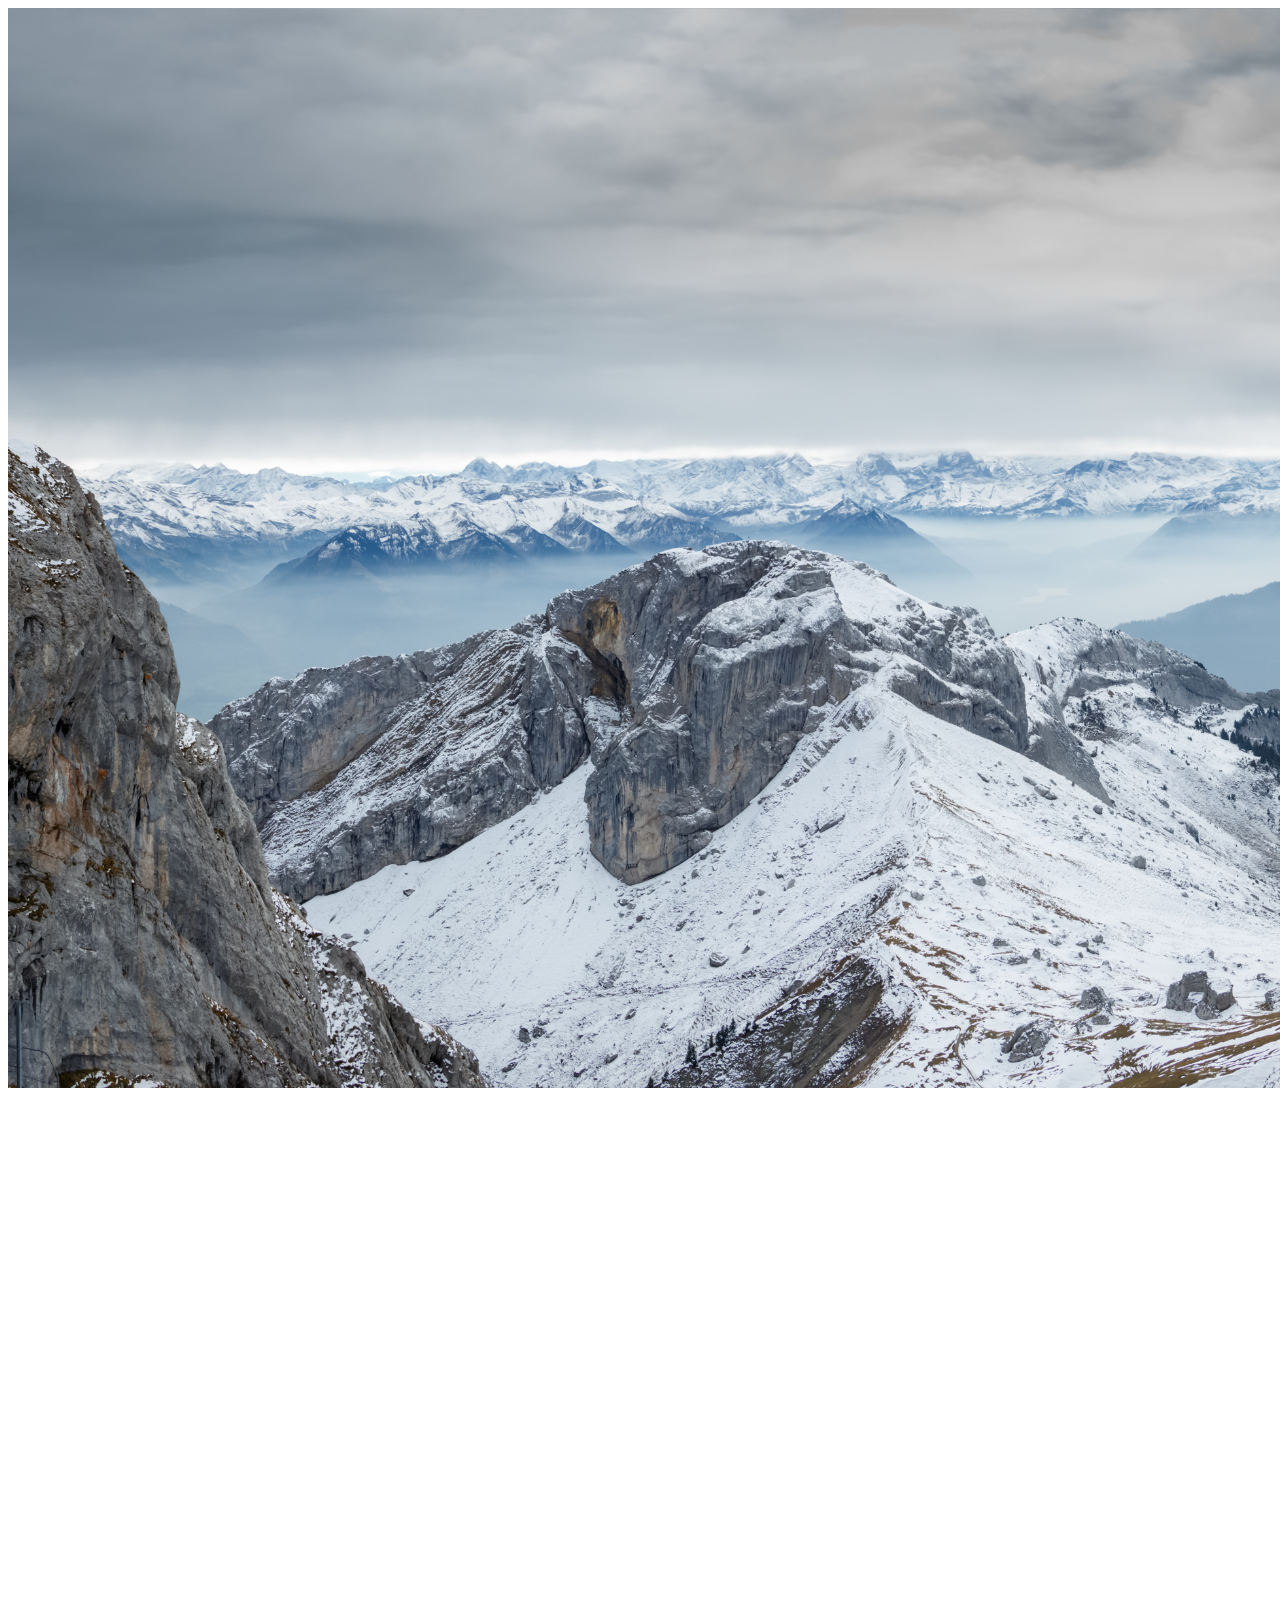
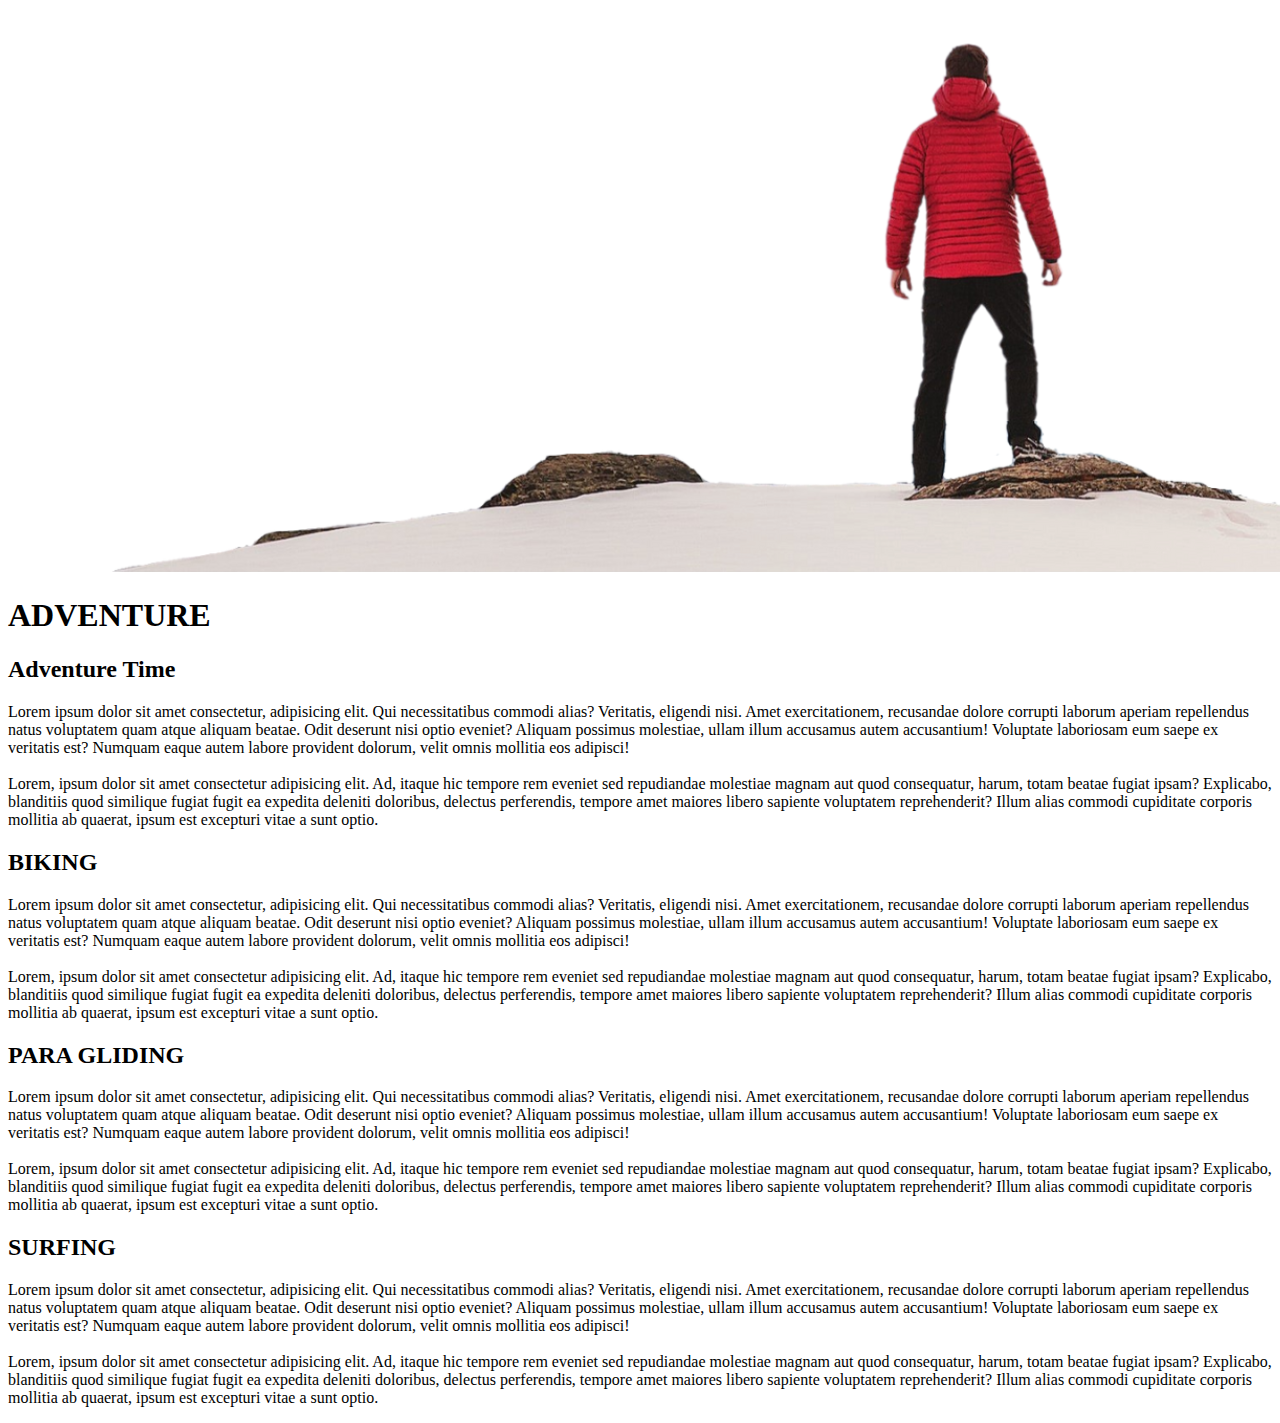
==== index.html @ 930f119b "new" ====
<!DOCTYPE html>
<html lang="en">

<head>
    <meta charset="UTF-8">
    <meta name="viewport" content="width=device-width, initial-scale=1.0">
    <title>PARALLAX-EFFECT</title>
    <link rel="stylesheet" href="PARALLAX01.css">
</head>

<body>
    <div class="wrapper">
        <div class="container">
            <img src="PNG/background.png" alt="" class="Background">
            <img src="PNG/foreground.png" alt="" class="Foreground">
            <h1>ADVENTURE</h1>
        </div>
        <section>
            <h2 class="secHeading">Adventure Time</h2>
            <p class="text">
                Lorem ipsum dolor sit amet consectetur, adipisicing elit. Qui necessitatibus commodi alias? Veritatis,
                eligendi nisi. Amet exercitationem, recusandae dolore corrupti laborum aperiam repellendus natus
                voluptatem quam atque aliquam beatae. Odit deserunt nisi optio eveniet? Aliquam possimus molestiae,
                ullam illum accusamus autem accusantium! Voluptate laboriosam eum saepe ex veritatis est? Numquam eaque
                autem labore provident dolorum, velit omnis mollitia eos adipisci!
                <br> <br>
                Lorem, ipsum dolor sit amet consectetur adipisicing elit. Ad, itaque hic tempore rem eveniet sed
                repudiandae molestiae magnam aut quod consequatur, harum, totam beatae fugiat ipsam? Explicabo,
                blanditiis quod similique fugiat fugit ea expedita deleniti doloribus, delectus perferendis, tempore
                amet maiores libero sapiente voluptatem reprehenderit? Illum alias commodi cupiditate corporis mollitia
                ab quaerat, ipsum est excepturi vitae a sunt optio.
            </p>

            <div class="bg" id="bg1">
                <h2 class="desc">BIKING</h2>
            </div>
            <p class="text">
                Lorem ipsum dolor sit amet consectetur, adipisicing elit. Qui necessitatibus commodi alias? Veritatis,
                eligendi nisi. Amet exercitationem, recusandae dolore corrupti laborum aperiam repellendus natus
                voluptatem quam atque aliquam beatae. Odit deserunt nisi optio eveniet? Aliquam possimus molestiae,
                ullam illum accusamus autem accusantium! Voluptate laboriosam eum saepe ex veritatis est? Numquam eaque
                autem labore provident dolorum, velit omnis mollitia eos adipisci!
                <br> <br>
                Lorem, ipsum dolor sit amet consectetur adipisicing elit. Ad, itaque hic tempore rem eveniet sed
                repudiandae molestiae magnam aut quod consequatur, harum, totam beatae fugiat ipsam? Explicabo,
                blanditiis quod similique fugiat fugit ea expedita deleniti doloribus, delectus perferendis, tempore
                amet maiores libero sapiente voluptatem reprehenderit? Illum alias commodi cupiditate corporis mollitia
                ab quaerat, ipsum est excepturi vitae a sunt optio.
            </p>

            <div class="bg" id="bg2">
                <h2 class="desc">PARA GLIDING</h2>
            </div>
            <p class="text">
                Lorem ipsum dolor sit amet consectetur, adipisicing elit. Qui necessitatibus commodi alias? Veritatis,
                eligendi nisi. Amet exercitationem, recusandae dolore corrupti laborum aperiam repellendus natus
                voluptatem quam atque aliquam beatae. Odit deserunt nisi optio eveniet? Aliquam possimus molestiae,
                ullam illum accusamus autem accusantium! Voluptate laboriosam eum saepe ex veritatis est? Numquam eaque
                autem labore provident dolorum, velit omnis mollitia eos adipisci!
                <br> <br>
                Lorem, ipsum dolor sit amet consectetur adipisicing elit. Ad, itaque hic tempore rem eveniet sed
                repudiandae molestiae magnam aut quod consequatur, harum, totam beatae fugiat ipsam? Explicabo,
                blanditiis quod similique fugiat fugit ea expedita deleniti doloribus, delectus perferendis, tempore
                amet maiores libero sapiente voluptatem reprehenderit? Illum alias commodi cupiditate corporis mollitia
                ab quaerat, ipsum est excepturi vitae a sunt optio.
            </p>

            <div class="bg" id="bg3">
                <h2 class="desc">SURFING</h2>
            </div>
            <p class="text">
                Lorem ipsum dolor sit amet consectetur, adipisicing elit. Qui necessitatibus commodi alias? Veritatis,
                eligendi nisi. Amet exercitationem, recusandae dolore corrupti laborum aperiam repellendus natus
                voluptatem quam atque aliquam beatae. Odit deserunt nisi optio eveniet? Aliquam possimus molestiae,
                ullam illum accusamus autem accusantium! Voluptate laboriosam eum saepe ex veritatis est? Numquam eaque
                autem labore provident dolorum, velit omnis mollitia eos adipisci!
                <br> <br>
                Lorem, ipsum dolor sit amet consectetur adipisicing elit. Ad, itaque hic tempore rem eveniet sed
                repudiandae molestiae magnam aut quod consequatur, harum, totam beatae fugiat ipsam? Explicabo,
                blanditiis quod similique fugiat fugit ea expedita deleniti doloribus, delectus perferendis, tempore
                amet maiores libero sapiente voluptatem reprehenderit? Illum alias commodi cupiditate corporis mollitia
                ab quaerat, ipsum est excepturi vitae a sunt optio.
            </p>


        </section>
    </div>
</body>

</html>
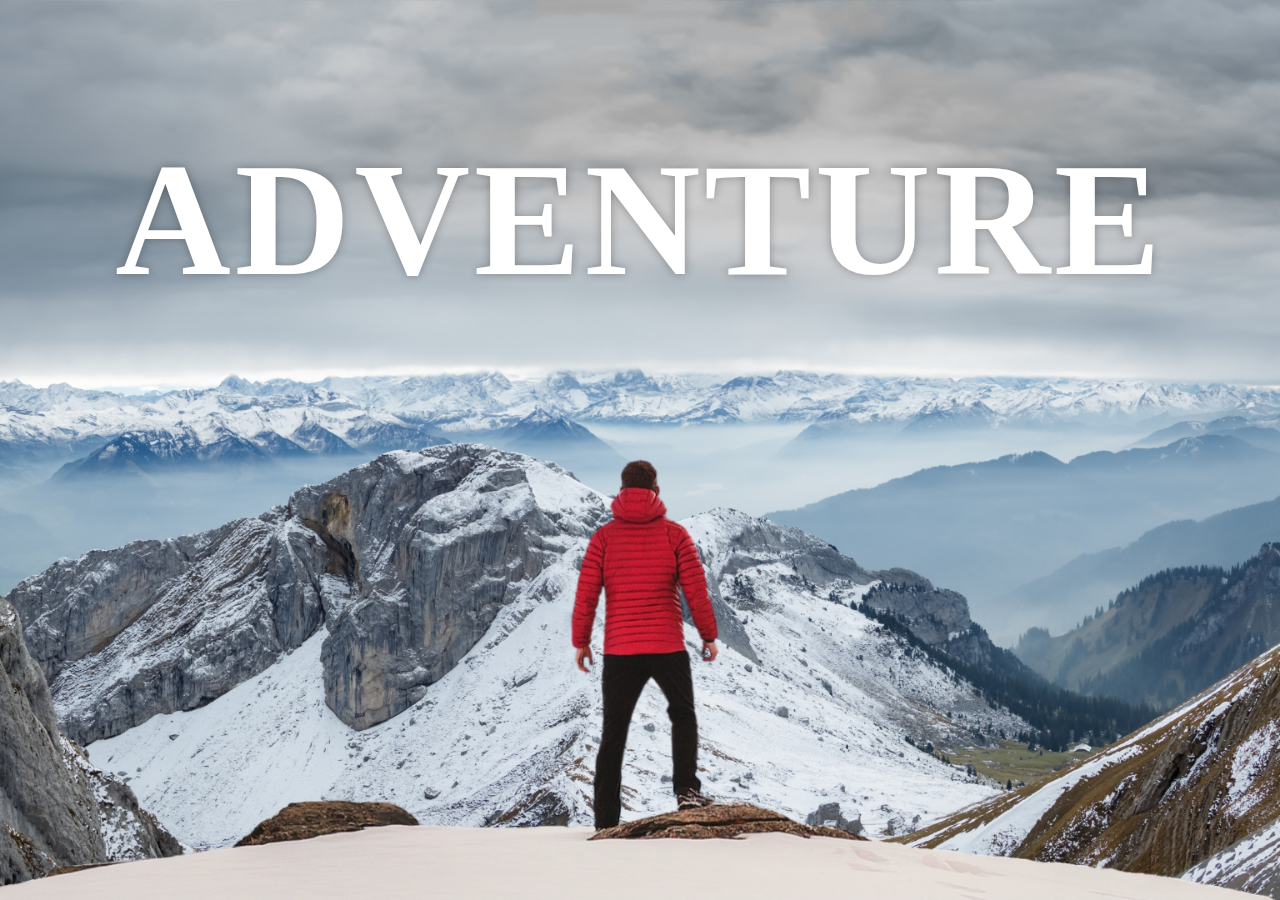
==== commit 060ddb97: "Update index.html" ====
--- a/index.html
+++ b/index.html
@@ -5,7 +5,7 @@
     <meta charset="UTF-8">
     <meta name="viewport" content="width=device-width, initial-scale=1.0">
     <title>PARALLAX-EFFECT</title>
-    <link rel="stylesheet" href="PARALLAX01.css">
+    <link rel="stylesheet" href="style.css">
 </head>
 
 <body>
@@ -87,4 +87,4 @@
     </div>
 </body>
 
-</html>+</html>
--- a/style.css
+++ b/style.css
@@ -0,0 +1,116 @@
+* {
+    margin: 0px;
+    padding: 0px;
+    box-sizing: border-box;
+}
+
+.wrapper {
+    height: 100vh;
+    overflow-x: hidden;
+    /* overflow-y: auto; */
+    perspective: 10px;
+    /*Enable working in 3d*/
+}
+
+.container {
+    position: relative;
+    height: 100%;
+    display: flex;
+    justify-content: center;
+    align-items: center;
+    transform-style: preserve-3d;
+    z-index: -1;
+}
+
+.Background,
+.Foreground {
+    /*for overlapping */
+    position: absolute;
+
+    height: 100%;
+    width: 100%;
+    z-index: -1;  /*Handling multiple layer*/
+    object-fit: cover;
+}
+
+.Background {
+    transform: translateZ(-40px) scale(5);
+}
+
+.Foreground {
+    transform: translateZ(-20px) scale(3);
+
+}
+
+
+
+h1 {
+    position: absolute;
+    top: 8rem;
+    font-size: 10rem;
+    letter-spacing: 4px;
+    color: white;
+    text-shadow: 0 0 10px rgba(0, 0, 0, 0.3);
+
+}
+
+section {
+    background-color: rgb(45, 45, 45);
+    color: white;
+    padding: 5rem 0;
+}
+
+.secHeading {
+    font-size: 5rem;
+    padding: 0 10rem;
+}
+
+.text {
+    font-size: 1.5rem;
+    padding: 0 10rem;
+    margin: 5rem 0;
+}
+
+/* .bg{
+    position:relative;
+    width:100%;
+    background-attachment: fixed;
+    background-position: center;
+    background-size: cover;
+    height:500px;
+} */
+
+.bg {
+    width: 100%;
+    position: relative;
+    background-attachment: fixed;
+    /* Div ka size brhane pe bhi text ka size(with grey bg) isley nhi barha kyunki width increase se div ka size increase ho rha and para-
+    graph ko jinti jagah chahiye thi usne le li already baki jagah khali rhega but we added bgimage so baki khali jagah me bgimage dikhega */
+    height: 500px;
+    background-position: center;
+    background-size: cover;
+}
+
+.desc {
+    position: absolute;
+    background-color: white;
+    padding: 0.5rem 2.5rem;
+    top: 50%;
+    left: 60%;
+    transform: translateX(-50%) translateX(-50%);
+    color: black;
+    font-size: 3.5rem;
+    font-weight: 600;
+}
+
+#bg1 {
+    background-image: url(PNG/sport-1.jpg);
+}
+
+#bg2 {
+    background-image: url(PNG/sport-2.jpg);
+}
+
+#bg3 {
+    background-image: url(PNG/sport-3.jpg);
+}